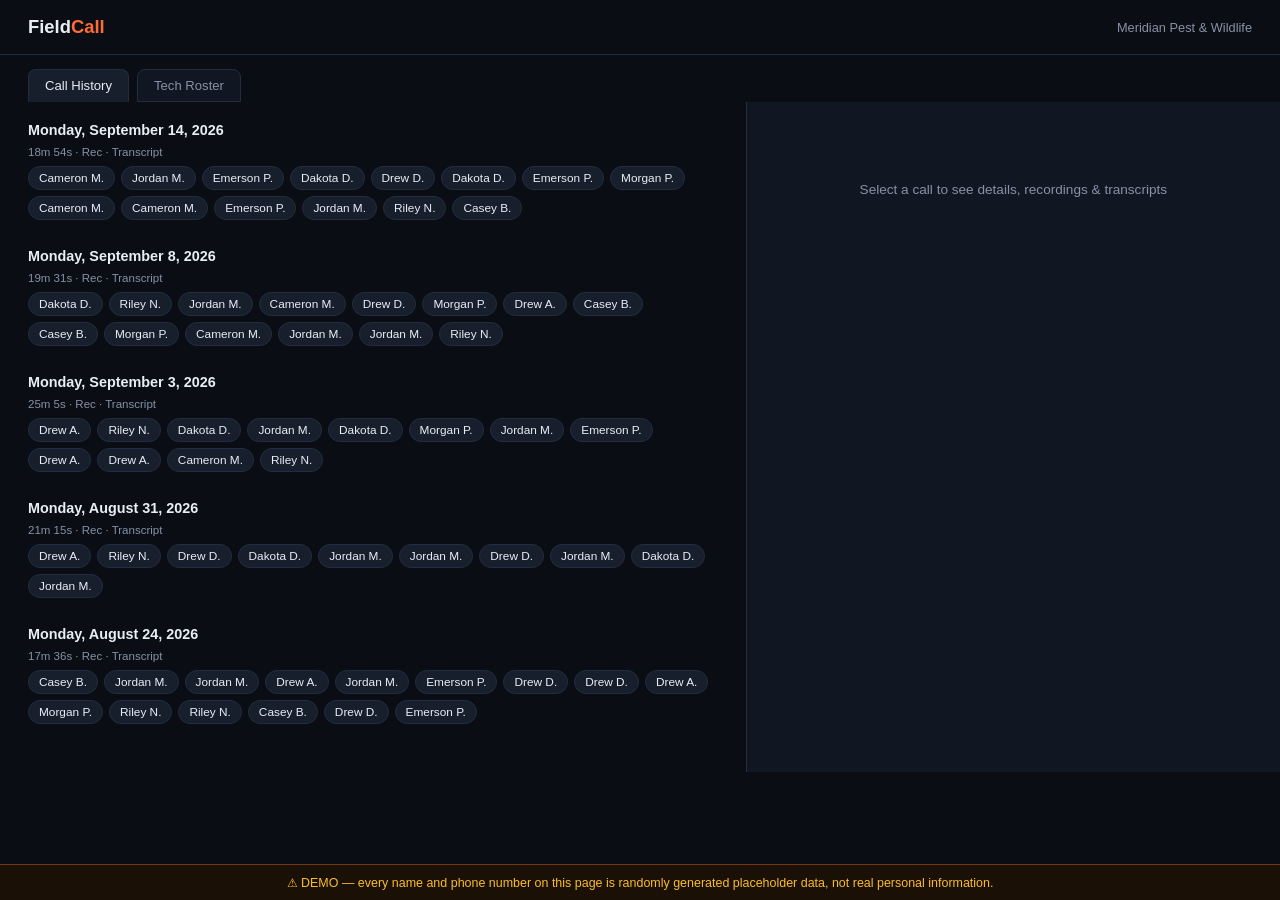
==== demo/fieldcall.html @ 73f991b8 "Add interactive fake-data demos, project walkthrough videos, live demo links" ====
<!DOCTYPE html>
<html lang="en">
<head>
<meta charset="UTF-8">
<meta name="viewport" content="width=device-width, initial-scale=1.0">
<title>FieldCall Demo</title>
<style>
  :root{
    --bg:#0a0e14; --surface:#111722; --surface-2:#171f2c; --border:#232d3f;
    --ink:#e9edf5; --ink-soft:#8791a5; --accent:#ff6b35; --good:#34d399;
  }
  *{box-sizing:border-box;}
  body{margin:0;background:var(--bg);color:var(--ink);font-family:-apple-system,'Segoe UI',sans-serif;padding-bottom:52px;}
  header{padding:16px 28px;border-bottom:1px solid var(--border);display:flex;justify-content:space-between;align-items:center;flex-wrap:wrap;gap:10px;}
  .brand{font-weight:800;font-size:1.15rem;}
  .brand .call{color:var(--accent);}
  .tabs{display:flex;gap:8px;padding:14px 28px 0;}
  .tabs button{background:var(--surface);border:1px solid var(--border);color:var(--ink-soft);padding:8px 16px;border-radius:8px 8px 0 0;font-size:0.82rem;cursor:pointer;}
  .tabs button.active{background:var(--surface-2);color:var(--ink);border-bottom-color:var(--surface-2);}
  .layout{display:grid;grid-template-columns:1.4fr 1fr;gap:0;max-width:1300px;margin:0 auto;min-height:60vh;}
  .col-left{padding:20px 28px;border-right:1px solid var(--border);}
  .col-right{padding:20px 24px;background:var(--surface);}
  .call-group{margin-bottom:22px;}
  .call-group h4{margin:0 0 8px;font-size:0.9rem;}
  .call-meta{font-size:0.72rem;color:var(--ink-soft);margin-bottom:8px;}
  .pill{display:inline-block;background:var(--surface-2);border:1px solid var(--border);border-radius:100px;padding:4px 10px;font-size:0.74rem;margin:0 6px 6px 0;cursor:pointer;}
  .pill.active{border-color:var(--accent);color:var(--accent);}
  .participant{display:flex;justify-content:space-between;padding:8px 0;border-bottom:1px solid var(--border);font-size:0.8rem;}
  .participant .num{color:var(--ink-soft);font-size:0.74rem;}
  .placeholder{color:var(--ink-soft);text-align:center;padding:60px 0;font-size:0.85rem;}
  .banner{position:fixed;bottom:0;left:0;right:0;background:#1a1005;color:#fbbf24;text-align:center;padding:10px;font-size:0.78rem;border-top:1px solid #78350f;z-index:10;}
  .view{display:none;}
  .view.active{display:block;}
  .roster-wrap{max-width:900px;margin:0 auto;padding:24px 28px;}
  table{width:100%;border-collapse:collapse;font-size:0.82rem;}
  th{text-align:left;padding:9px 10px;color:var(--ink-soft);font-weight:600;border-bottom:1px solid var(--border);}
  td{padding:9px 10px;border-bottom:1px solid var(--surface-2);}
  .btn{background:var(--accent);border:none;color:#fff;font-weight:700;padding:8px 16px;border-radius:6px;cursor:pointer;font-size:0.8rem;}
  .toast{display:none;background:#123528;color:#34d399;padding:10px 14px;border-radius:6px;font-size:0.8rem;margin-top:14px;}
  .toast.show{display:block;}
  @media (max-width:760px){ .layout{grid-template-columns:1fr;} .col-left{border-right:none;border-bottom:1px solid var(--border);} }
</style>
</head>
<body>

<header>
  <div class="brand">Field<span class="call">Call</span></div>
  <div style="font-size:0.8rem;color:var(--ink-soft);">Meridian Pest &amp; Wildlife</div>
</header>

<div class="tabs" id="tabs">
  <button class="active" data-v="history">Call History</button>
  <button data-v="roster">Tech Roster</button>
</div>

<div class="view active" id="history">
  <div class="layout">
    <div class="col-left" id="callList"></div>
    <div class="col-right" id="callDetail"><div class="placeholder">Select a call to see details, recordings &amp; transcripts</div></div>
  </div>
</div>

<div class="view" id="roster">
  <div class="roster-wrap">
    <table>
      <thead><tr><th>Name</th><th>Phone</th><th>Role</th></tr></thead>
      <tbody id="rosterTable"></tbody>
    </table>
    <button class="btn" style="margin-top:16px;" onclick="showToast()">+ Add Technician</button>
    <div class="toast" id="rosterToast">✓ Technician added to roster (demo — not saved).</div>
  </div>
</div>

<div class="banner">⚠ DEMO — every name and phone number on this page is randomly generated placeholder data, not real personal information.</div>

<script>
function rand(min,max){ return Math.floor(Math.random()*(max-min+1))+min; }
function pick(arr){ return arr[rand(0,arr.length-1)]; }
const firstNames = ['Jordan','Casey','Morgan','Taylor','Riley','Avery','Drew','Reese','Skyler','Cameron','Dakota','Rowan','Emerson','Finley'];
const lastNames = ['Whitfield','Brennan','Okafor','Delgado','Nakamura','Petrov','Alvarado','Lindqvist','Marsh','Falcone','Reyes','Kowalski'];
const techs = Array.from({length:10}, ()=> pick(firstNames)+' '+pick(lastNames)[0]+'.');

function fakePhone(){ return '(314) 555-'+String(rand(0,9999)).padStart(4,'0'); }

const mondays = ['September 14, 2026','September 8, 2026','September 3, 2026','August 31, 2026','August 24, 2026'];
const calls = mondays.map(date=>{
  const n = rand(8,16);
  return {
    date, duration: rand(15,30)+'m '+rand(0,59)+'s',
    participants: Array.from({length:n}, ()=>({ name: pick(techs), phone: fakePhone() }))
  };
});

document.getElementById('callList').innerHTML = calls.map((c,i)=>`
  <div class="call-group">
    <h4>Monday, ${c.date}</h4>
    <div class="call-meta">${c.duration} · Rec · Transcript</div>
    ${c.participants.map(p=>`<span class="pill" onclick="openCall(${i})">${p.name}</span>`).join('')}
  </div>
`).join('');

function openCall(i){
  const c = calls[i];
  document.getElementById('callDetail').innerHTML = `
    <h3 style="margin-top:0;">Monday, ${c.date}</h3>
    <div class="call-meta">Participants (${c.participants.length})</div>
    ${c.participants.map(p=>`<div class="participant"><span>${p.name}</span><span class="num">${p.phone}</span></div>`).join('')}
  `;
}

const roles = ['Tech','Tech','Tech','Manager','Office'];
document.getElementById('rosterTable').innerHTML = techs.map((t,i)=>`
  <tr><td>${t}</td><td>${fakePhone()}</td><td>${roles[i%roles.length]}</td></tr>
`).join('');
function showToast(){
  const t = document.getElementById('rosterToast');
  t.classList.add('show');
  setTimeout(()=>t.classList.remove('show'), 2500);
}

document.getElementById('tabs').addEventListener('click', e=>{
  if(e.target.tagName!=='BUTTON') return;
  document.querySelectorAll('#tabs button').forEach(b=>b.classList.remove('active'));
  document.querySelectorAll('.view').forEach(v=>v.classList.remove('active'));
  e.target.classList.add('active');
  document.getElementById(e.target.dataset.v).classList.add('active');
});
</script>

</body>
</html>
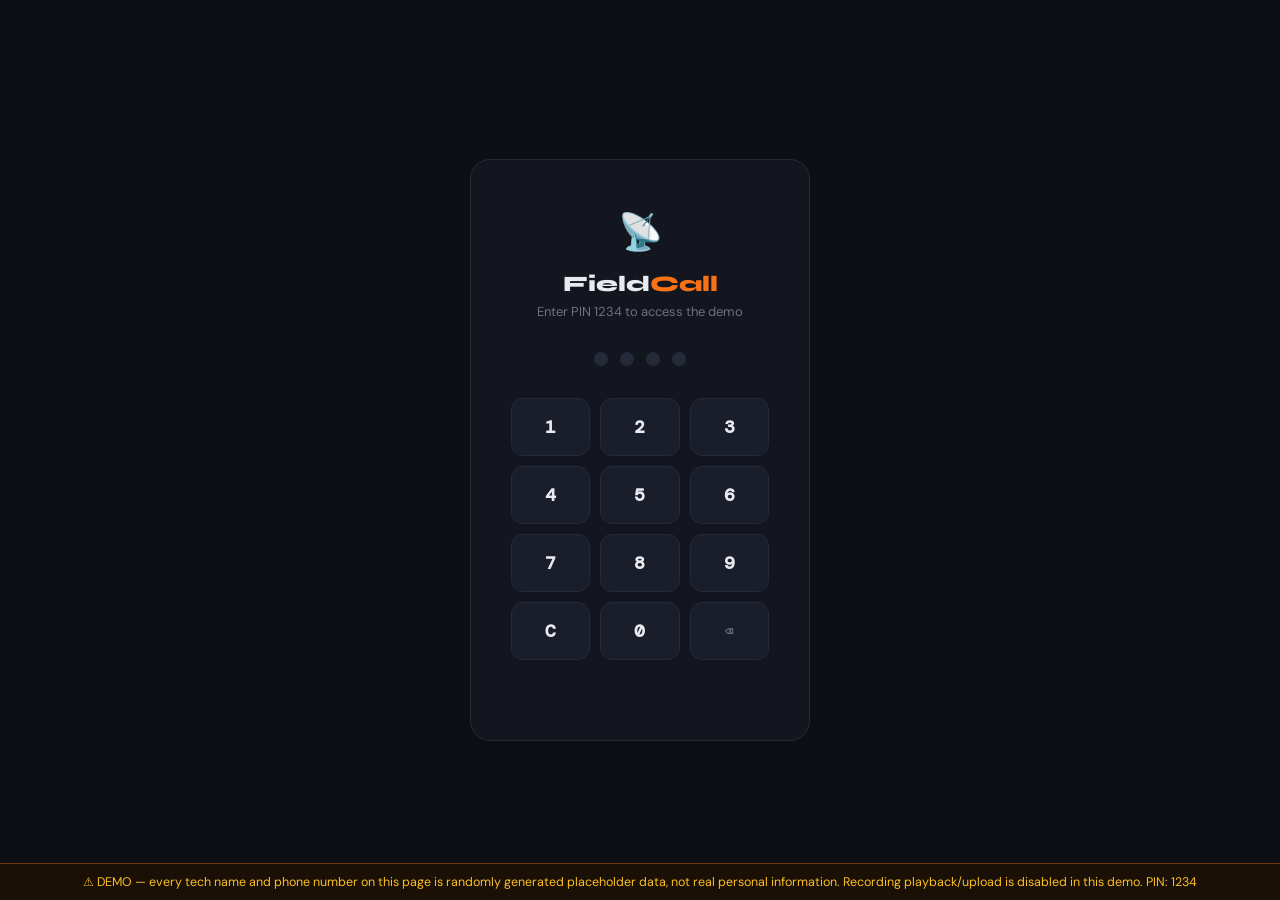
==== commit b7f270e2: "Rebuild FieldCall demo as true 1:1 replica; note demo limitations in all banners" ====
--- a/demo/fieldcall.html
+++ b/demo/fieldcall.html
@@ -1,131 +1,801 @@
 <!DOCTYPE html>
 <html lang="en">
 <head>
-<meta charset="UTF-8">
-<meta name="viewport" content="width=device-width, initial-scale=1.0">
-<title>FieldCall Demo</title>
-<style>
-  :root{
-    --bg:#0a0e14; --surface:#111722; --surface-2:#171f2c; --border:#232d3f;
-    --ink:#e9edf5; --ink-soft:#8791a5; --accent:#ff6b35; --good:#34d399;
-  }
-  *{box-sizing:border-box;}
-  body{margin:0;background:var(--bg);color:var(--ink);font-family:-apple-system,'Segoe UI',sans-serif;padding-bottom:52px;}
-  header{padding:16px 28px;border-bottom:1px solid var(--border);display:flex;justify-content:space-between;align-items:center;flex-wrap:wrap;gap:10px;}
-  .brand{font-weight:800;font-size:1.15rem;}
-  .brand .call{color:var(--accent);}
-  .tabs{display:flex;gap:8px;padding:14px 28px 0;}
-  .tabs button{background:var(--surface);border:1px solid var(--border);color:var(--ink-soft);padding:8px 16px;border-radius:8px 8px 0 0;font-size:0.82rem;cursor:pointer;}
-  .tabs button.active{background:var(--surface-2);color:var(--ink);border-bottom-color:var(--surface-2);}
-  .layout{display:grid;grid-template-columns:1.4fr 1fr;gap:0;max-width:1300px;margin:0 auto;min-height:60vh;}
-  .col-left{padding:20px 28px;border-right:1px solid var(--border);}
-  .col-right{padding:20px 24px;background:var(--surface);}
-  .call-group{margin-bottom:22px;}
-  .call-group h4{margin:0 0 8px;font-size:0.9rem;}
-  .call-meta{font-size:0.72rem;color:var(--ink-soft);margin-bottom:8px;}
-  .pill{display:inline-block;background:var(--surface-2);border:1px solid var(--border);border-radius:100px;padding:4px 10px;font-size:0.74rem;margin:0 6px 6px 0;cursor:pointer;}
-  .pill.active{border-color:var(--accent);color:var(--accent);}
-  .participant{display:flex;justify-content:space-between;padding:8px 0;border-bottom:1px solid var(--border);font-size:0.8rem;}
-  .participant .num{color:var(--ink-soft);font-size:0.74rem;}
-  .placeholder{color:var(--ink-soft);text-align:center;padding:60px 0;font-size:0.85rem;}
-  .banner{position:fixed;bottom:0;left:0;right:0;background:#1a1005;color:#fbbf24;text-align:center;padding:10px;font-size:0.78rem;border-top:1px solid #78350f;z-index:10;}
-  .view{display:none;}
-  .view.active{display:block;}
-  .roster-wrap{max-width:900px;margin:0 auto;padding:24px 28px;}
-  table{width:100%;border-collapse:collapse;font-size:0.82rem;}
-  th{text-align:left;padding:9px 10px;color:var(--ink-soft);font-weight:600;border-bottom:1px solid var(--border);}
-  td{padding:9px 10px;border-bottom:1px solid var(--surface-2);}
-  .btn{background:var(--accent);border:none;color:#fff;font-weight:700;padding:8px 16px;border-radius:6px;cursor:pointer;font-size:0.8rem;}
-  .toast{display:none;background:#123528;color:#34d399;padding:10px 14px;border-radius:6px;font-size:0.8rem;margin-top:14px;}
-  .toast.show{display:block;}
-  @media (max-width:760px){ .layout{grid-template-columns:1fr;} .col-left{border-right:none;border-bottom:1px solid var(--border);} }
-</style>
+  <meta charset="UTF-8" />
+  <meta name="viewport" content="width=device-width, initial-scale=1.0" />
+  <title>FieldCall Demo</title>
+  <link href="https://fonts.googleapis.com/css2?family=DM+Mono:wght@400;500&family=Syne:wght@700;800&family=DM+Sans:wght@400;500;600&display=swap" rel="stylesheet" />
+  <style>
+    :root {
+      --bg: #0d0f14; --surface: #13161e; --surface2: #1a1e2a;
+      --border: #252a38; --accent: #f97316; --accent2: #fb923c;
+      --green: #22c55e; --red: #ef4444; --text: #e8eaf0;
+      --muted: #6b7280; --subtle: #374151;
+    }
+    * { box-sizing: border-box; margin: 0; padding: 0; }
+    body { background: var(--bg); color: var(--text); font-family: 'DM Sans', sans-serif; min-height: 100vh; }
+    body::before {
+      content: ''; position: fixed; inset: 0; pointer-events: none; z-index: 0;
+      background-image: linear-gradient(rgba(249,115,22,0.03) 1px, transparent 1px), linear-gradient(90deg, rgba(249,115,22,0.03) 1px, transparent 1px);
+      background-size: 40px 40px;
+    }
+
+    /* ── PIN Screen ── */
+    #pin-screen { position: fixed; inset: 0; z-index: 100; background: var(--bg); display: flex; align-items: center; justify-content: center; }
+    #pin-screen.hidden { display: none; }
+    .pin-box { background: var(--surface); border: 1px solid var(--border); border-radius: 20px; padding: 48px 40px; text-align: center; width: 340px; }
+    .pin-logo { font-size: 36px; margin-bottom: 16px; }
+    .pin-title { font-family: 'Syne', sans-serif; font-size: 22px; font-weight: 800; margin-bottom: 6px; }
+    .pin-title span { color: var(--accent); }
+    .pin-subtitle { font-size: 13px; color: var(--muted); margin-bottom: 32px; }
+    .pin-dots { display: flex; justify-content: center; gap: 12px; margin-bottom: 32px; }
+    .pin-dot { width: 14px; height: 14px; border-radius: 50%; background: var(--border); border: 2px solid var(--border); transition: all 0.15s; }
+    .pin-dot.filled { background: var(--accent); border-color: var(--accent); }
+    .pin-dot.error { background: var(--red); border-color: var(--red); }
+    .pin-keypad { display: grid; grid-template-columns: repeat(3, 1fr); gap: 10px; }
+    .pin-key { background: var(--surface2); border: 1px solid var(--border); border-radius: 12px; padding: 16px; font-size: 18px; font-weight: 700; cursor: pointer; transition: all 0.15s; color: var(--text); font-family: 'DM Mono', monospace; }
+    .pin-key:hover { background: var(--border); border-color: var(--accent); }
+    .pin-key:active { transform: scale(0.95); }
+    .pin-key.delete { font-size: 14px; color: var(--muted); }
+    .pin-error { color: var(--red); font-size: 12px; margin-top: 16px; height: 16px; }
+
+    /* ── Modal ── */
+    .modal-overlay { position: fixed; inset: 0; background: rgba(0,0,0,0.7); z-index: 200; display: flex; align-items: center; justify-content: center; }
+    .modal-overlay.hidden { display: none; }
+    .modal { background: var(--surface); border: 1px solid var(--border); border-radius: 16px; padding: 28px; width: 420px; max-width: 95vw; }
+    .modal h3 { font-family: 'Syne', sans-serif; font-size: 16px; font-weight: 800; margin-bottom: 18px; }
+    .modal-field { margin-bottom: 14px; }
+    .modal-field label { display: block; font-size: 12px; color: var(--muted); margin-bottom: 6px; text-transform: uppercase; letter-spacing: 0.5px; }
+    .modal-field input, .modal-field select { width: 100%; background: var(--bg); border: 1px solid var(--border); border-radius: 8px; padding: 9px 12px; color: var(--text); font-family: 'DM Sans', sans-serif; font-size: 13px; }
+    .modal-field input:focus, .modal-field select:focus { outline: none; border-color: var(--accent); }
+    .modal-btns { display: flex; gap: 10px; margin-top: 20px; }
+    .modal-btns button { flex: 1; padding: 10px; border-radius: 8px; border: none; font-family: 'DM Sans', sans-serif; font-weight: 600; font-size: 13px; cursor: pointer; }
+    .btn-confirm { background: var(--accent); color: white; }
+    .btn-confirm:hover { background: var(--accent2); }
+    .btn-cancel { background: var(--surface2); color: var(--muted); border: 1px solid var(--border) !important; }
+    .btn-danger { background: var(--red); color: white; }
+    .checkbox-row { display: flex; align-items: center; gap: 8px; font-size: 13px; margin-bottom: 10px; }
+    .checkbox-row input[type=checkbox] { width: auto; }
+
+    /* ── App ── */
+    #app { display: none; }
+    #app.visible { display: block; }
+    .shell { position: relative; z-index: 1; max-width: 1200px; margin: 0 auto; padding: 0 24px 60px; }
+    header { display: flex; align-items: center; justify-content: space-between; padding: 28px 0 32px; border-bottom: 1px solid var(--border); margin-bottom: 36px; }
+    .logo { display: flex; align-items: center; gap: 12px; }
+    .logo-icon { width: 40px; height: 40px; background: var(--accent); border-radius: 10px; display: flex; align-items: center; justify-content: center; font-size: 20px; }
+    .logo h1 { font-family: 'Syne', sans-serif; font-size: 22px; font-weight: 800; }
+    .logo span { color: var(--accent); }
+    .header-right { display: flex; align-items: center; gap: 10px; }
+    .live-badge { display: flex; align-items: center; gap: 8px; background: rgba(34,197,94,0.1); border: 1px solid rgba(34,197,94,0.3); border-radius: 20px; padding: 6px 14px; font-size: 13px; font-weight: 600; color: var(--green); font-family: 'DM Mono', monospace; opacity: 0; transition: opacity 0.3s; }
+    .live-badge.visible { opacity: 1; }
+    .live-dot { width: 8px; height: 8px; border-radius: 50%; background: var(--green); animation: pulse 1.5s infinite; }
+    .btn-sm { background: var(--surface2); border: 1px solid var(--border); color: var(--muted); padding: 6px 12px; border-radius: 8px; font-size: 12px; cursor: pointer; font-family: 'DM Sans', sans-serif; transition: all 0.15s; }
+    .btn-sm:hover { border-color: var(--accent); color: var(--accent); }
+    @keyframes pulse { 0%,100%{opacity:1;transform:scale(1);}50%{opacity:0.5;transform:scale(0.8);} }
+    .grid { display: grid; grid-template-columns: 1fr 380px; gap: 24px; align-items: start; }
+    .card { background: var(--surface); border: 1px solid var(--border); border-radius: 16px; overflow: hidden; }
+    .card-header { padding: 18px 22px; border-bottom: 1px solid var(--border); display: flex; align-items: center; justify-content: space-between; }
+    .card-title { font-family: 'Syne', sans-serif; font-size: 14px; font-weight: 700; letter-spacing: 0.5px; text-transform: uppercase; color: var(--muted); }
+    .card-body { padding: 20px 22px; }
+    #active-banner { display: none; background: linear-gradient(135deg,rgba(249,115,22,0.15),rgba(249,115,22,0.05)); border: 1px solid rgba(249,115,22,0.4); border-radius: 16px; padding: 20px 24px; margin-bottom: 24px; align-items: center; gap: 16px; }
+    #active-banner.show { display: flex; }
+    .active-icon { font-size: 28px; animation: ring 2s infinite; }
+    @keyframes ring { 0%,100%{transform:rotate(0);}10%{transform:rotate(-15deg);}20%{transform:rotate(15deg);}30%{transform:rotate(0);} }
+    .active-info h3 { font-family: 'Syne', sans-serif; font-size: 16px; font-weight: 800; color: var(--accent); }
+    .active-info p { font-size: 13px; color: var(--muted); margin-top: 2px; }
+    .active-participants { display: flex; flex-wrap: wrap; gap: 8px; margin-top: 14px; }
+    .participant-chip { background: var(--surface2); border: 1px solid var(--border); border-radius: 20px; padding: 4px 12px; font-size: 12px; font-family: 'DM Mono', monospace; display: flex; align-items: center; gap: 6px; }
+    .participant-chip .dot { width: 6px; height: 6px; border-radius: 50%; background: var(--green); }
+
+    /* ── Call list ── */
+    .call-item { padding: 16px; border-bottom: 1px solid var(--border); cursor: pointer; transition: background 0.15s; border-radius: 8px; margin: 0 -4px; position: relative; }
+    .call-item:last-child { border-bottom: none; }
+    .call-item:hover { background: var(--surface2); }
+    .call-item.selected { background: var(--surface2); border-left: 3px solid var(--accent); padding-left: 13px; }
+    .call-item.drag-over { border: 2px dashed var(--accent); background: rgba(249,115,22,0.05); }
+    .call-item-top { display: flex; align-items: center; justify-content: space-between; margin-bottom: 10px; }
+    .call-date { font-family: 'Syne', sans-serif; font-size: 15px; font-weight: 800; }
+    .call-meta { display: flex; align-items: center; gap: 6px; flex-wrap: wrap; }
+    .tag { font-size: 11px; font-family: 'DM Mono', monospace; padding: 3px 8px; border-radius: 6px; font-weight: 500; }
+    .tag-duration { background: rgba(59,130,246,0.15); color: #60a5fa; border: 1px solid rgba(59,130,246,0.3); }
+    .tag-transcript { background: rgba(34,197,94,0.15); color: #4ade80; border: 1px solid rgba(34,197,94,0.3); }
+    .tag-recording { background: rgba(249,115,22,0.15); color: var(--accent2); border: 1px solid rgba(249,115,22,0.3); }
+    .call-callers { display: flex; flex-wrap: wrap; gap: 6px; }
+    .caller-pill { font-size: 12px; padding: 3px 10px; background: var(--surface2); border: 1px solid var(--border); border-radius: 20px; font-family: 'DM Mono', monospace; color: var(--muted); }
+    .caller-pill.manager { border-color: rgba(249,115,22,0.4); color: var(--accent2); }
+    .drag-badge { position: absolute; top: 12px; right: 12px; font-size: 10px; color: var(--subtle); opacity: 0; transition: opacity 0.2s; }
+    .call-item:hover .drag-badge { opacity: 1; }
+
+    /* ── Detail panel ── */
+    #detail-panel { background: var(--surface); border: 1px solid var(--border); border-radius: 16px; overflow: hidden; position: sticky; top: 20px; }
+    #detail-placeholder { padding: 40px 20px; text-align: center; color: var(--muted); font-size: 13px; }
+    #detail-placeholder .icon { font-size: 36px; margin-bottom: 12px; }
+    #detail-content { display: none; }
+    .detail-date { font-family: 'Syne', sans-serif; font-size: 18px; font-weight: 800; padding: 20px 22px 0; }
+    .detail-actions { display: flex; gap: 8px; padding: 12px 22px 0; }
+    .detail-section { padding: 16px 22px; border-bottom: 1px solid var(--border); }
+    .detail-section-title { font-size: 11px; text-transform: uppercase; letter-spacing: 1px; color: var(--muted); font-family: 'DM Mono', monospace; margin-bottom: 12px; }
+    .detail-caller { display: flex; align-items: center; gap: 10px; margin-bottom: 10px; }
+    .avatar { width: 30px; height: 30px; border-radius: 50%; background: var(--surface2); border: 1px solid var(--border); display: flex; align-items: center; justify-content: center; font-size: 11px; font-weight: 700; flex-shrink: 0; }
+    .avatar.manager { background: rgba(249,115,22,0.2); border-color: rgba(249,115,22,0.4); color: var(--accent); }
+    .caller-info { flex: 1; }
+    .caller-info .name { font-weight: 600; font-size: 13px; }
+    .caller-info .phone { font-size: 11px; color: var(--muted); font-family: 'DM Mono', monospace; }
+    .time-badges { display: flex; flex-direction: column; align-items: flex-end; gap: 3px; }
+    .time-badge { font-size: 10px; font-family: 'DM Mono', monospace; padding: 2px 7px; border-radius: 4px; }
+    .time-join { background: rgba(34,197,94,0.1); color: #4ade80; border: 1px solid rgba(34,197,94,0.2); }
+    .time-left { background: rgba(239,68,68,0.1); color: #f87171; border: 1px solid rgba(239,68,68,0.2); }
+    .time-active { background: rgba(249,115,22,0.1); color: var(--accent2); border: 1px solid rgba(249,115,22,0.2); }
+    .btn-rename { background: transparent; border: 1px solid var(--border); color: var(--muted); padding: 2px 8px; border-radius: 6px; font-size: 10px; cursor: pointer; margin-left: 6px; }
+    .btn-rename:hover { border-color: var(--accent); color: var(--accent); }
+    .transcript-box { background: var(--bg); border: 1px solid var(--border); border-radius: 10px; padding: 14px; font-size: 12px; line-height: 1.8; color: #9ca3af; max-height: 200px; overflow-y: auto; font-family: 'DM Mono', monospace; white-space: pre-wrap; }
+    audio { width: 100%; margin-top: 6px; accent-color: var(--accent); }
+    .download-btns { display: flex; gap: 8px; margin-top: 10px; }
+    .btn-download { flex: 1; padding: 8px 12px; border-radius: 8px; border: 1px solid var(--border); background: var(--surface2); color: var(--text); font-family: 'DM Sans', sans-serif; font-size: 12px; font-weight: 600; cursor: pointer; transition: all 0.15s; text-decoration: none; text-align: center; display: block; }
+    .btn-download:hover { border-color: var(--accent); color: var(--accent); }
+    .btn-download.recording { border-color: rgba(249,115,22,0.3); color: var(--accent2); }
+    .btn-download.transcript { border-color: rgba(34,197,94,0.3); color: #4ade80; }
+    .btn-download.move { border-color: rgba(59,130,246,0.3); color: #60a5fa; }
+    .btn-download.danger { border-color: rgba(239,68,68,0.3); color: #f87171; }
+
+    /* ── Roster ── */
+    .roster-form { display: flex; flex-direction: column; gap: 10px; }
+    input, select { background: var(--bg); border: 1px solid var(--border); border-radius: 8px; padding: 9px 12px; color: var(--text); font-family: 'DM Sans', sans-serif; font-size: 13px; width: 100%; transition: border-color 0.15s; }
+    input:focus, select:focus { outline: none; border-color: var(--accent); }
+    input::placeholder { color: var(--subtle); }
+    .btn { padding: 9px 16px; border-radius: 8px; border: none; font-family: 'DM Sans', sans-serif; font-weight: 600; font-size: 13px; cursor: pointer; transition: all 0.15s; }
+    .btn-primary { background: var(--accent); color: white; }
+    .btn-primary:hover { background: var(--accent2); }
+    .roster-item { display: flex; align-items: center; gap: 10px; padding: 10px 0; border-bottom: 1px solid var(--border); }
+    .roster-item:last-child { border-bottom: none; }
+    .roster-name { font-size: 13px; font-weight: 600; flex: 1; }
+    .roster-phone { font-size: 11px; color: var(--muted); font-family: 'DM Mono', monospace; }
+    .btn-del { background: transparent; border: 1px solid var(--border); color: var(--muted); padding: 4px 8px; border-radius: 6px; font-size: 11px; cursor: pointer; }
+    .btn-del:hover { border-color: var(--red); color: var(--red); }
+    .empty { text-align: center; padding: 40px 20px; color: var(--muted); }
+    .empty .icon { font-size: 32px; margin-bottom: 8px; }
+    .empty p { font-size: 13px; }
+    .tabs { display: flex; gap: 4px; padding: 4px; background: var(--bg); border-radius: 10px; margin-bottom: 20px; }
+    .tab { flex: 1; padding: 8px; border: none; background: transparent; color: var(--muted); border-radius: 7px; font-family: 'DM Sans', sans-serif; font-size: 13px; font-weight: 600; cursor: pointer; transition: all 0.15s; }
+    .tab.active { background: var(--surface2); color: var(--text); }
+    .tab-content { display: none; }
+    .tab-content.active { display: block; }
+    ::-webkit-scrollbar { width: 4px; } ::-webkit-scrollbar-track { background: transparent; } ::-webkit-scrollbar-thumb { background: var(--border); border-radius: 4px; }
+  </style>
 </head>
 <body>
 
-<header>
-  <div class="brand">Field<span class="call">Call</span></div>
-  <div style="font-size:0.8rem;color:var(--ink-soft);">Meridian Pest &amp; Wildlife</div>
-</header>
-
-<div class="tabs" id="tabs">
-  <button class="active" data-v="history">Call History</button>
-  <button data-v="roster">Tech Roster</button>
-</div>
-
-<div class="view active" id="history">
-  <div class="layout">
-    <div class="col-left" id="callList"></div>
-    <div class="col-right" id="callDetail"><div class="placeholder">Select a call to see details, recordings &amp; transcripts</div></div>
+<!-- PIN Screen -->
+<div id="pin-screen">
+  <div class="pin-box">
+    <div class="pin-logo">📡</div>
+    <div class="pin-title">Field<span>Call</span></div>
+    <div class="pin-subtitle" id="pin-subtitle">Enter PIN 1234 to access the demo</div>
+    <div class="pin-dots">
+      <div class="pin-dot" id="d0"></div>
+      <div class="pin-dot" id="d1"></div>
+      <div class="pin-dot" id="d2"></div>
+      <div class="pin-dot" id="d3"></div>
+    </div>
+    <div class="pin-keypad">
+      <button class="pin-key" onclick="pinKey('1')">1</button>
+      <button class="pin-key" onclick="pinKey('2')">2</button>
+      <button class="pin-key" onclick="pinKey('3')">3</button>
+      <button class="pin-key" onclick="pinKey('4')">4</button>
+      <button class="pin-key" onclick="pinKey('5')">5</button>
+      <button class="pin-key" onclick="pinKey('6')">6</button>
+      <button class="pin-key" onclick="pinKey('7')">7</button>
+      <button class="pin-key" onclick="pinKey('8')">8</button>
+      <button class="pin-key" onclick="pinKey('9')">9</button>
+      <button class="pin-key" onclick="pinClear()">C</button>
+      <button class="pin-key" onclick="pinKey('0')">0</button>
+      <button class="pin-key delete" onclick="pinDelete()">⌫</button>
+    </div>
+    <div class="pin-error" id="pin-error"></div>
   </div>
 </div>
 
-<div class="view" id="roster">
-  <div class="roster-wrap">
-    <table>
-      <thead><tr><th>Name</th><th>Phone</th><th>Role</th></tr></thead>
-      <tbody id="rosterTable"></tbody>
-    </table>
-    <button class="btn" style="margin-top:16px;" onclick="showToast()">+ Add Technician</button>
-    <div class="toast" id="rosterToast">✓ Technician added to roster (demo — not saved).</div>
+<!-- Move Data Modal -->
+<div class="modal-overlay hidden" id="move-modal">
+  <div class="modal">
+    <h3>📦 Move Recording / Transcript</h3>
+    <div class="modal-field">
+      <label>From Call</label>
+      <input type="text" id="move-from" readonly style="color:var(--muted)" />
+    </div>
+    <div class="modal-field">
+      <label>Move To Call</label>
+      <select id="move-to"></select>
+    </div>
+    <div class="modal-field">
+      <label>What to move</label>
+      <div class="checkbox-row"><input type="checkbox" id="move-rec" checked /> <span>Recording</span></div>
+      <div class="checkbox-row"><input type="checkbox" id="move-trans" checked /> <span>Transcript</span></div>
+    </div>
+    <div class="modal-btns">
+      <button class="btn-cancel" onclick="closeModal('move-modal')">Cancel</button>
+      <button class="btn-confirm" onclick="confirmMove()">Move Data</button>
+    </div>
   </div>
 </div>
 
-<div class="banner">⚠ DEMO — every name and phone number on this page is randomly generated placeholder data, not real personal information.</div>
+<!-- Attach Recording Modal -->
+<div class="modal-overlay hidden" id="attach-modal">
+  <div class="modal" style="width:500px">
+    <h3>🎙️ Attach Recording to Call</h3>
+    <p style="font-size:12px;color:var(--muted);margin-bottom:16px">Select a recording from Twilio to attach to this call. Only recordings without a home are shown.</p>
+    <div id="attach-recording-list" style="max-height:280px;overflow-y:auto;margin-bottom:16px">
+      <div style="color:var(--muted);font-size:13px;text-align:center;padding:20px">Loading recordings...</div>
+    </div>
+    <div class="modal-btns">
+      <button class="btn-cancel" onclick="closeModal('attach-modal')">Cancel</button>
+    </div>
+  </div>
+</div>
+
+<!-- Delete Call Modal -->
+<div class="modal-overlay hidden" id="delete-modal">
+  <div class="modal">
+    <h3>🗑️ Delete Call Record</h3>
+    <p style="font-size:13px;color:var(--muted);margin-bottom:18px">This will permanently delete this call record, recording reference, and transcript. Enter your delete PIN to confirm.</p>
+    <div class="modal-field">
+      <label>Delete PIN</label>
+      <input type="password" id="delete-pin" placeholder="Enter PIN" maxlength="4" />
+    </div>
+    <div id="delete-error" style="color:var(--red);font-size:12px;height:16px;margin-top:4px"></div>
+    <div class="modal-btns">
+      <button class="btn-cancel" onclick="closeModal('delete-modal')">Cancel</button>
+      <button class="btn-danger" onclick="confirmDelete()">Delete</button>
+    </div>
+  </div>
+</div>
+
+<!-- Rename Participant Modal -->
+<div class="modal-overlay hidden" id="rename-modal">
+  <div class="modal">
+    <h3>✏️ Rename Participant</h3>
+    <div class="modal-field">
+      <label>Phone Number</label>
+      <input type="text" id="rename-phone" readonly style="color:var(--muted)" />
+    </div>
+    <div class="modal-field">
+      <label>Name</label>
+      <input type="text" id="rename-name" placeholder="Enter name" />
+    </div>
+    <div class="modal-field">
+      <label>Also save to Tech Roster?</label>
+      <div class="checkbox-row"><input type="checkbox" id="rename-save-roster" checked /> <span>Yes, add to roster</span></div>
+    </div>
+    <div class="modal-field" id="rename-role-field">
+      <label>Role</label>
+      <select id="rename-role">
+        <option value="tech">Field Tech</option>
+        <option value="manager">Field Ops Manager</option>
+        <option value="office">Office Staff</option>
+      </select>
+    </div>
+    <div class="modal-btns">
+      <button class="btn-cancel" onclick="closeModal('rename-modal')">Cancel</button>
+      <button class="btn-confirm" onclick="confirmRename()">Save</button>
+    </div>
+  </div>
+</div>
+
+<!-- Main App -->
+<div id="app">
+<div class="shell">
+  <header>
+    <div class="logo">
+      <div class="logo-icon">📡</div>
+      <h1>Field<span>Call</span></h1>
+    </div>
+    <div class="header-right">
+      <div class="live-badge" id="live-badge"><div class="live-dot"></div>CALL IN PROGRESS</div>
+      <button class="btn-sm" onclick="lockDashboard()">🔒 Lock</button>
+    </div>
+  </header>
+
+  <div id="active-banner">
+    <div class="active-icon">📞</div>
+    <div style="flex:1">
+      <div class="active-info">
+        <h3>Monday Field Update — LIVE NOW</h3>
+        <p id="active-count">0 participants connected</p>
+      </div>
+      <div class="active-participants" id="active-participants"></div>
+    </div>
+  </div>
+
+  <div class="grid">
+    <div>
+      <div class="tabs">
+        <button class="tab active" id="tab-btn-calls" onclick="switchTab('calls')">📋 Call History</button>
+        <button class="tab" id="tab-btn-roster" onclick="switchTab('roster')">👥 Tech Roster</button>
+      </div>
+      <div class="tab-content active" id="tab-calls">
+        <div class="card">
+          <div class="card-header">
+            <span class="card-title">Monday Updates</span>
+            <span class="tag tag-duration" id="call-count">Loading...</span>
+          </div>
+          <div class="card-body" id="calls-list"></div>
+        </div>
+      </div>
+      <div class="tab-content" id="tab-roster">
+        <div class="card">
+          <div class="card-header"><span class="card-title">Add Tech / Staff</span></div>
+          <div class="card-body">
+            <div class="roster-form">
+              <input type="tel" id="inp-phone" placeholder="Phone number (e.g. 3145550101)" />
+              <input type="text" id="inp-name" placeholder="Full name" />
+              <select id="inp-role">
+                <option value="tech">Field Tech</option>
+                <option value="manager">Field Ops Manager</option>
+                <option value="office">Office Staff</option>
+              </select>
+              <button class="btn btn-primary" onclick="addContact()">Add to Roster</button>
+            </div>
+          </div>
+        </div>
+        <div class="card" style="margin-top:16px">
+          <div class="card-header">
+            <span class="card-title">Current Roster</span>
+            <span class="tag tag-duration" id="roster-count">0 people</span>
+          </div>
+          <div class="card-body"><div id="roster-list"></div></div>
+        </div>
+      </div>
+    </div>
+
+    <div id="detail-panel">
+      <div class="card-header"><span class="card-title">Call Detail</span></div>
+      <div id="detail-placeholder">
+        <div class="icon">👈</div>
+        <p>Select a call to see details,<br>recordings &amp; transcripts</p>
+      </div>
+      <div id="detail-content"></div>
+    </div>
+  </div>
+</div>
+</div>
 
 <script>
-function rand(min,max){ return Math.floor(Math.random()*(max-min+1))+min; }
-function pick(arr){ return arr[rand(0,arr.length-1)]; }
-const firstNames = ['Jordan','Casey','Morgan','Taylor','Riley','Avery','Drew','Reese','Skyler','Cameron','Dakota','Rowan','Emerson','Finley'];
-const lastNames = ['Whitfield','Brennan','Okafor','Delgado','Nakamura','Petrov','Alvarado','Lindqvist','Marsh','Falcone','Reyes','Kowalski'];
-const techs = Array.from({length:10}, ()=> pick(firstNames)+' '+pick(lastNames)[0]+'.');
-
-function fakePhone(){ return '(314) 555-'+String(rand(0,9999)).padStart(4,'0'); }
-
-const mondays = ['September 14, 2026','September 8, 2026','September 3, 2026','August 31, 2026','August 24, 2026'];
-const calls = mondays.map(date=>{
-  const n = rand(8,16);
-  return {
-    date, duration: rand(15,30)+'m '+rand(0,59)+'s',
-    participants: Array.from({length:n}, ()=>({ name: pick(techs), phone: fakePhone() }))
-  };
-});
-
-document.getElementById('callList').innerHTML = calls.map((c,i)=>`
-  <div class="call-group">
-    <h4>Monday, ${c.date}</h4>
-    <div class="call-meta">${c.duration} · Rec · Transcript</div>
-    ${c.participants.map(p=>`<span class="pill" onclick="openCall(${i})">${p.name}</span>`).join('')}
-  </div>
-`).join('');
-
-function openCall(i){
-  const c = calls[i];
-  document.getElementById('callDetail').innerHTML = `
-    <h3 style="margin-top:0;">Monday, ${c.date}</h3>
-    <div class="call-meta">Participants (${c.participants.length})</div>
-    ${c.participants.map(p=>`<div class="participant"><span>${p.name}</span><span class="num">${p.phone}</span></div>`).join('')}
-  `;
-}
-
-const roles = ['Tech','Tech','Tech','Manager','Office'];
-document.getElementById('rosterTable').innerHTML = techs.map((t,i)=>`
-  <tr><td>${t}</td><td>${fakePhone()}</td><td>${roles[i%roles.length]}</td></tr>
-`).join('');
-function showToast(){
-  const t = document.getElementById('rosterToast');
-  t.classList.add('show');
-  setTimeout(()=>t.classList.remove('show'), 2500);
-}
-
-document.getElementById('tabs').addEventListener('click', e=>{
-  if(e.target.tagName!=='BUTTON') return;
-  document.querySelectorAll('#tabs button').forEach(b=>b.classList.remove('active'));
-  document.querySelectorAll('.view').forEach(v=>v.classList.remove('active'));
-  e.target.classList.add('active');
-  document.getElementById(e.target.dataset.v).classList.add('active');
-});
+  var CORRECT_PIN = '1234';
+  var DELETE_PIN = '1234';
+  var pinEntry = '';
+  var pinMode = 'login';
+  var allCalls = [];
+  var allContacts = [];
+  var selectedKey = null;
+  var appInitialized = false;
+  var pendingDeleteKey = null;
+  var pendingRenameKey = null;
+  var pendingRenamePhone = null;
+  var dragSourceKey = null;
+  var pendingMoveFromKey = null;
+
+  // ─── DEMO MODE — intercepts every network call with fake in-memory data. ───
+  (function(){
+    var FIRST=['Jordan','Casey','Morgan','Taylor','Riley','Avery','Drew','Reese','Skyler','Cameron'];
+    var LAST=['Whitfield','Brennan','Okafor','Delgado','Nakamura','Petrov','Alvarado','Lindqvist','Marsh','Falcone'];
+    function irand(a,b){return Math.floor(Math.random()*(b-a+1))+a;}
+    function pick(a){return a[irand(0,a.length-1)];}
+    function fakePhone(){return '(314) 555-'+String(irand(0,9999)).padStart(4,'0');}
+    var TECHS = FIRST.map(function(f,i){return {phone: fakePhone(), name: f+' '+LAST[i][0]+'.', role: i<7?'tech':(i<9?'manager':'office')};});
+
+    var CALLS = [];
+    for (var w=0; w<5; w++) {
+      var d = new Date(); d.setDate(d.getDate() - (d.getDay()===1?0:(d.getDay()+6)%7) - w*7);
+      var n = irand(6,10);
+      var parts = [];
+      for (var i=0;i<n;i++){
+        var t = pick(TECHS);
+        var joined = new Date(d.getTime() - irand(0,5)*60000);
+        var left = Math.random()<0.85 ? new Date(joined.getTime()+irand(5,20)*60000) : null;
+        parts.push({phone:t.phone, name:t.name, role:t.role, joinedAt:joined.toISOString(), leftAt: left?left.toISOString():null});
+      }
+      CALLS.push({
+        key: 'call_'+d.toISOString().slice(0,10), date: d.toISOString(),
+        participants: parts, duration: irand(900,1800),
+        recordingSid: Math.random()<0.7 ? 'RE_demo_'+w : null,
+        transcriptText: Math.random()<0.6 ? 'Welcome to the Monday field update. Team check-in for the week — jobs, truck status, and any callbacks needed. (Demo transcript excerpt.)' : null,
+      });
+    }
+
+    var realFetch = window.fetch.bind(window);
+    function json(data){ return Promise.resolve({ ok:true, json: function(){ return Promise.resolve(data); } }); }
+
+    window.fetch = function(url, options){
+      var u = typeof url==='string' ? url : url.url;
+      var method = (options&&options.method||'GET').toUpperCase();
+      if (u === '/api/calls') return json(CALLS);
+      if (u === '/api/contacts') {
+        if (method==='POST') { return json({ok:true}); }
+        return json(TECHS);
+      }
+      if (/^\/api\/contacts\//.test(u)) return json({ok:true});
+      if (u === '/api/active') return json({participants:null});
+      if (u === '/api/twilio-recordings') return json([]);
+      if (/^\/api\/calls\//.test(u)) return json({ok:true});
+      if (u === '/api/move-data') return json({ok:true});
+      return realFetch(url, options);
+    };
+  })();
+
+  // ── PIN ───────────────────────────────────────────────────────────────────────
+  function pinKey(digit) {
+    if (pinEntry.length >= 4) return;
+    pinEntry += digit;
+    updateDots();
+    if (pinEntry.length === 4) setTimeout(checkPin, 150);
+  }
+  function pinDelete() { pinEntry = pinEntry.slice(0, -1); updateDots(); }
+  function pinClear() { pinEntry = ''; updateDots(); document.getElementById('pin-error').textContent = ''; }
+  function updateDots(error) {
+    for (var i = 0; i < 4; i++) {
+      var dot = document.getElementById('d' + i);
+      dot.className = 'pin-dot';
+      if (error) dot.classList.add('error');
+      else if (i < pinEntry.length) dot.classList.add('filled');
+    }
+  }
+  function checkPin() {
+    if (pinEntry === CORRECT_PIN) {
+      sessionStorage.setItem('fieldcall_auth', '1');
+      document.getElementById('pin-screen').classList.add('hidden');
+      document.getElementById('app').classList.add('visible');
+      initApp();
+    } else {
+      document.getElementById('pin-error').textContent = 'Incorrect PIN. Try again.';
+      updateDots(true);
+      setTimeout(function() { pinEntry = ''; updateDots(); document.getElementById('pin-error').textContent = ''; }, 1000);
+    }
+  }
+  function lockDashboard() {
+    sessionStorage.removeItem('fieldcall_auth');
+    pinEntry = ''; updateDots();
+    document.getElementById('pin-subtitle').textContent = 'Enter PIN 1234 to access the demo';
+    document.getElementById('pin-screen').classList.remove('hidden');
+    document.getElementById('app').classList.remove('visible');
+  }
+  if (sessionStorage.getItem('fieldcall_auth') === '1') {
+    document.getElementById('pin-screen').classList.add('hidden');
+    document.getElementById('app').classList.add('visible');
+  }
+
+  // ── Modals ────────────────────────────────────────────────────────────────────
+  function closeModal(id) { document.getElementById(id).classList.add('hidden'); }
+
+  function openMoveModal(fromKey) {
+    var call = allCalls.find(function(c){return c.key===fromKey;});
+    if (!call) return;
+    pendingMoveFromKey = fromKey;
+    document.getElementById('move-from').value = formatDate(call.date) + ' — ' + fromKey;
+    var sel = document.getElementById('move-to');
+    sel.innerHTML = allCalls.filter(function(c){return c.key!==fromKey;}).map(function(c){
+      return '<option value="' + c.key + '">' + formatDate(c.date) + ' (' + (c.participants||[]).length + ' participants)</option>';
+    }).join('');
+    document.getElementById('move-rec').checked = !!call.recordingSid;
+    document.getElementById('move-trans').checked = !!call.transcriptText;
+    document.getElementById('move-modal').classList.remove('hidden');
+  }
+
+  function confirmMove() {
+    var fromKey = pendingMoveFromKey;
+    var toKey = document.getElementById('move-to').value;
+    var moveRecording = document.getElementById('move-rec').checked;
+    var moveTranscript = document.getElementById('move-trans').checked;
+    if (!toKey) return;
+    fetch('/api/move-data', {
+      method: 'POST',
+      headers: {'Content-Type':'application/json'},
+      body: JSON.stringify({fromKey, toKey, moveRecording, moveTranscript})
+    }).then(function(r){return r.json();}).then(function(data){
+      if (data.success) { closeModal('move-modal'); loadCalls(); alert('Data moved successfully!'); }
+      else alert('Error: ' + data.error);
+    });
+  }
+
+  function openDeleteModal(key) {
+    pendingDeleteKey = key;
+    document.getElementById('delete-pin').value = '';
+    document.getElementById('delete-error').textContent = '';
+    document.getElementById('delete-modal').classList.remove('hidden');
+  }
+
+  function confirmDelete() {
+    var pin = document.getElementById('delete-pin').value;
+    fetch('/api/calls/' + pendingDeleteKey, {
+      method: 'DELETE',
+      headers: {'Content-Type':'application/json'},
+      body: JSON.stringify({pin})
+    }).then(function(r){return r.json();}).then(function(data){
+      if (data.success) {
+        closeModal('delete-modal');
+        if (selectedKey === pendingDeleteKey) {
+          selectedKey = null;
+          document.getElementById('detail-placeholder').style.display = '';
+          document.getElementById('detail-content').style.display = 'none';
+        }
+        loadCalls();
+      } else {
+        document.getElementById('delete-error').textContent = data.error || 'Incorrect PIN';
+      }
+    });
+  }
+
+  function openRenameModal(callKey, phone, currentName) {
+    pendingRenameKey = callKey;
+    pendingRenamePhone = phone;
+    document.getElementById('rename-phone').value = phone;
+    document.getElementById('rename-name').value = currentName === phone ? '' : currentName;
+    document.getElementById('rename-modal').classList.remove('hidden');
+    setTimeout(function(){ document.getElementById('rename-name').focus(); }, 100);
+  }
+
+  function confirmRename() {
+    var name = document.getElementById('rename-name').value.trim();
+    var saveToRoster = document.getElementById('rename-save-roster').checked;
+    var role = document.getElementById('rename-role').value;
+    if (!name) { alert('Please enter a name'); return; }
+    fetch('/api/calls/' + pendingRenameKey + '/rename', {
+      method: 'POST',
+      headers: {'Content-Type':'application/json'},
+      body: JSON.stringify({phone: pendingRenamePhone, name, saveToRoster, role})
+    }).then(function(r){return r.json();}).then(function(data){
+      if (data.success) {
+        closeModal('rename-modal');
+        loadCalls();
+        if (saveToRoster) loadContacts();
+      } else alert('Error: ' + data.error);
+    });
+  }
+
+  // ── Edit Call Date ────────────────────────────────────────────────────────────
+  function editCallDate(key, currentDate) {
+    var current = new Date(currentDate).toISOString().slice(0, 10); // YYYY-MM-DD
+    var newDate = prompt('Enter the correct date (YYYY-MM-DD):', current);
+    if (!newDate) return;
+    fetch('/api/calls/' + key + '/set-date', {
+      method: 'POST',
+      headers: {'Content-Type':'application/json'},
+      body: JSON.stringify({ date: newDate + 'T12:00:00.000Z' })
+    }).then(function(r){ return r.json(); }).then(function(data){
+      if (data.success) { loadCalls(); }
+      else alert('Error: ' + data.error);
+    });
+  }
+
+  // ── Force End ─────────────────────────────────────────────────────────────────
+  function forceEndCall(key) {
+    if (!confirm('Force-end this call? This will mark all stuck participants as left and start the 30-minute email timer.')) return;
+    fetch('/api/calls/' + key + '/force-end', { method: 'POST' })
+      .then(function(r){ return r.json(); })
+      .then(function(data){
+        if (data.success) { loadCalls(); alert('Call ended. Recap email will send in 30 minutes.'); }
+        else alert('Error: ' + data.error);
+      });
+  }
+
+  // ── Attach Recording ──────────────────────────────────────────────────────────
+  var pendingAttachKey = null;
+
+  function openAttachModal(key) {
+    pendingAttachKey = key;
+    document.getElementById('attach-recording-list').innerHTML = '<div style="color:var(--muted);font-size:13px;text-align:center;padding:20px">Loading recordings...</div>';
+    document.getElementById('attach-modal').classList.remove('hidden');
+    fetch('/api/twilio-recordings').then(function(r){return r.json();}).then(function(recs){
+      if (!recs.length) {
+        document.getElementById('attach-recording-list').innerHTML = '<div style="color:var(--muted);font-size:13px;text-align:center;padding:20px">No recordings found.</div>';
+        return;
+      }
+      document.getElementById('attach-recording-list').innerHTML = recs.map(function(r){
+        var dur = r.duration ? Math.floor(r.duration/60)+'m '+(r.duration%60)+'s' : '?';
+        var dt = new Date(r.dateCreated).toLocaleString('en-US',{weekday:'short',month:'short',day:'numeric',hour:'numeric',minute:'2-digit',hour12:true,timeZone:'America/Chicago'});
+        return '<div style="display:flex;align-items:center;justify-content:space-between;padding:10px 12px;border:1px solid var(--border);border-radius:8px;margin-bottom:8px;background:var(--bg)">' +
+          '<div><div style="font-size:12px;font-family:\'DM Mono\',monospace;color:var(--muted)">' + r.sid + '</div>' +
+          '<div style="font-size:13px;margin-top:2px">' + dt + ' &nbsp;·&nbsp; <span style="color:#60a5fa">' + dur + '</span></div></div>' +
+          '<button onclick="attachRecording(\'' + r.sid + '\')" style="background:var(--accent);color:white;border:none;border-radius:6px;padding:6px 12px;font-size:12px;font-weight:600;cursor:pointer">Attach</button>' +
+          '</div>';
+      }).join('');
+    }).catch(function(){ document.getElementById('attach-recording-list').innerHTML = '<div style="color:var(--red);font-size:13px;text-align:center;padding:20px">Failed to load recordings.</div>'; });
+  }
+
+  function attachRecording(sid) {
+    fetch('/api/calls/' + pendingAttachKey + '/attach-recording', {
+      method: 'POST',
+      headers: {'Content-Type':'application/json'},
+      body: JSON.stringify({recordingSid: sid})
+    }).then(function(r){return r.json();}).then(function(data){
+      if (data.success) {
+        closeModal('attach-modal');
+        loadCalls();
+        alert('Recording attached successfully!');
+      } else {
+        alert('Error: ' + data.error);
+      }
+    });
+  }
+
+  // ── App init ──────────────────────────────────────────────────────────────────
+  function initApp() {
+    if (appInitialized) return;
+    appInitialized = true;
+    loadContacts(); loadCalls(); pollActive();
+    setInterval(pollActive, 8000);
+    setInterval(loadCalls, 20000);
+  }
+  if (sessionStorage.getItem('fieldcall_auth') === '1') initApp();
+
+  function switchTab(name) {
+    document.getElementById('tab-btn-calls').classList.toggle('active', name==='calls');
+    document.getElementById('tab-btn-roster').classList.toggle('active', name==='roster');
+    document.getElementById('tab-calls').classList.toggle('active', name==='calls');
+    document.getElementById('tab-roster').classList.toggle('active', name==='roster');
+  }
+
+  function formatDate(iso) {
+    return new Date(iso).toLocaleDateString('en-US', {weekday:'long',month:'long',day:'numeric',year:'numeric',timeZone:'America/Chicago'});
+  }
+  function formatTime(iso) {
+    if (!iso) return 'N/A';
+    return new Date(iso).toLocaleTimeString('en-US', {hour:'numeric',minute:'2-digit',second:'2-digit',hour12:true,timeZone:'America/Chicago'});
+  }
+  function formatDuration(secs) { if (!secs) return null; return Math.floor(secs/60)+'m '+(secs%60)+'s'; }
+  function nameInitials(name) { return (name||'?').split(' ').map(function(w){return w[0]||'';}).join('').toUpperCase().slice(0,2); }
+
+  // ── Calls ─────────────────────────────────────────────────────────────────────
+  function loadCalls() {
+    fetch('/api/calls').then(function(r){return r.json();}).then(function(calls){
+      allCalls = calls; renderCallList();
+      if (selectedKey) renderDetailForKey(selectedKey);
+    }).catch(function(){});
+  }
+
+  function renderCallList() {
+    var list = document.getElementById('calls-list');
+    document.getElementById('call-count').textContent = allCalls.length + ' call' + (allCalls.length!==1?'s':'');
+    if (!allCalls.length) { list.innerHTML = '<div class="empty"><div class="icon">📭</div><p>No calls yet.</p></div>'; return; }
+    list.innerHTML = allCalls.map(function(call) {
+      var parts = call.participants || [];
+      var pills = parts.map(function(p){return '<span class="caller-pill '+(p.role==='manager'?'manager':'')+'">'+(p.name||p.phone)+'</span>';}).join('');
+      var dur = formatDuration(call.duration);
+      var tags = '';
+      if (dur) tags += '<span class="tag tag-duration">'+dur+'</span>';
+      if (call.recordingSid) tags += '<span class="tag tag-recording">🎙️ Rec</span>';
+      if (call.transcriptText) tags += '<span class="tag tag-transcript">📝 Transcript</span>';
+      var sel = selectedKey===call.key?' selected':'';
+      return '<div class="call-item'+sel+'" onclick="selectCall(\''+call.key+'\')" draggable="true" ondragstart="dragStart(event,\''+call.key+'\')" ondragover="dragOver(event)" ondragleave="dragLeave(event)" ondrop="dropOn(event,\''+call.key+'\')">' +
+        '<div class="drag-badge">⋮⋮ drag to move data</div>' +
+        '<div class="call-item-top"><span class="call-date">'+formatDate(call.date)+'</span><div class="call-meta">'+tags+'</div></div>' +
+        '<div class="call-callers">'+(pills||'<span class="caller-pill">No participants</span>')+'</div>' +
+        '</div>';
+    }).join('');
+  }
+
+  // ── Drag & Drop ───────────────────────────────────────────────────────────────
+  function dragStart(e, key) {
+    dragSourceKey = key;
+    e.dataTransfer.effectAllowed = 'move';
+    e.dataTransfer.setData('text/plain', key);
+  }
+  function dragOver(e) {
+    e.preventDefault();
+    e.currentTarget.classList.add('drag-over');
+  }
+  function dragLeave(e) { e.currentTarget.classList.remove('drag-over'); }
+  function dropOn(e, targetKey) {
+    e.preventDefault();
+    e.currentTarget.classList.remove('drag-over');
+    if (!dragSourceKey || dragSourceKey === targetKey) return;
+    var src = allCalls.find(function(c){return c.key===dragSourceKey;});
+    if (!src) return;
+    if (!src.recordingSid && !src.transcriptText) { alert('That call has no recording or transcript to move.'); return; }
+    // Pre-select the source as the "from" and show modal
+    selectedKey = dragSourceKey;
+    var sel = document.getElementById('move-to');
+    openMoveModal(dragSourceKey);
+    // Auto-select the drop target
+    setTimeout(function(){
+      document.getElementById('move-to').value = targetKey;
+    }, 50);
+    dragSourceKey = null;
+  }
+
+  function selectCall(key) { selectedKey = key; renderCallList(); renderDetailForKey(key); }
+
+  function renderDetailForKey(key) {
+    var call = allCalls.find(function(c){return c.key===key;});
+    if (!call) return;
+    document.getElementById('detail-placeholder').style.display = 'none';
+    var content = document.getElementById('detail-content');
+    content.style.display = 'block';
+
+    var parts = call.participants || [];
+    var callersHtml = parts.length ? parts.map(function(p){
+      var leftBadge = p.leftAt ? '<span class="time-badge time-left">Left '+formatTime(p.leftAt)+'</span>' : '<span class="time-badge time-active">Still on</span>';
+      var isUnnamed = p.name === p.phone || !p.name;
+      var renameBtn = '<button class="btn-rename" onclick="openRenameModal(\''+key+'\',\''+p.phone+'\',\''+( p.name||p.phone)+'\')">✏️ rename</button>';
+      return '<div class="detail-caller">' +
+        '<div class="avatar '+(p.role==='manager'?'manager':'')+'">'+(isUnnamed?'+':nameInitials(p.name||'?'))+'</div>' +
+        '<div class="caller-info"><div class="name">'+(p.name||'Unknown')+renameBtn+'</div><div class="phone">'+p.phone+'</div></div>' +
+        '<div class="time-badges"><span class="time-badge time-join">Joined '+formatTime(p.joinedAt)+'</span>'+leftBadge+'</div>' +
+        '</div>';
+    }).join('') : '<p style="color:var(--muted);font-size:13px">No participants</p>';
+
+    var hasStuckParticipant = parts.some(function(p){ return !p.leftAt; });
+    var dur = formatDuration(call.duration);
+    var audioHtml = call.recordingSid ? '<audio controls src="/api/download/recording/'+call.key+'"></audio>' : '<p style="color:var(--muted);font-size:13px;font-style:italic;margin-top:4px">No recording.</p>';
+    var recDownload = call.recordingSid ? '<a class="btn-download recording" href="/api/download/recording/'+call.key+'" download>⬇️ Download .mp3</a>' : '';
+    var transcriptHtml = call.transcriptText ? '<div class="transcript-box">'+call.transcriptText+'</div>' : '<div class="transcript-box" style="color:var(--subtle);font-style:italic">No transcript yet.</div>';
+    var transcriptDownload = call.transcriptText ? '<a class="btn-download transcript" href="/api/download/transcript/'+call.key+'" download>⬇️ Download .txt</a>' : '';
+
+    content.innerHTML =
+      '<div class="detail-date" style="display:flex;align-items:center;gap:10px">'+formatDate(call.date)+'<button class="btn-rename" onclick="editCallDate(\''+key+'\',\''+call.date+'\')" style="font-size:11px">✏️ fix date</button></div>' +
+      '<div class="detail-actions">' +
+        '<button class="btn-sm" onclick="openMoveModal(\''+key+'\')">📦 Move Data</button>' +
+        (!call.recordingSid ? '<button class="btn-sm" style="border-color:rgba(249,115,22,0.3);color:var(--accent2)" onclick="openAttachModal(\''+key+'\')">🎙️ Attach Rec</button>' : '') +
+        (hasStuckParticipant ? '<button class="btn-sm" style="border-color:rgba(239,68,68,0.5);color:#f87171;font-weight:700" onclick="forceEndCall(\''+key+'\')">⚠️ Force End</button>' : '') +
+        '<button class="btn-sm" style="border-color:rgba(239,68,68,0.3);color:#f87171" onclick="openDeleteModal(\''+key+'\')">🗑️ Delete</button>' +
+      '</div>' +
+      '<div class="detail-section"><div class="detail-section-title">Participants ('+parts.length+')</div>'+callersHtml+'</div>' +
+      '<div class="detail-section"><div class="detail-section-title">Recording'+(dur?' · '+dur:'')+'</div>'+audioHtml+(recDownload?'<div class="download-btns">'+recDownload+'</div>':'')+'</div>' +
+      '<div class="detail-section" style="border-bottom:none"><div class="detail-section-title">Transcript</div>'+transcriptHtml+(transcriptDownload?'<div class="download-btns">'+transcriptDownload+'</div>':'')+'</div>';
+  }
+
+  // ── Contacts ──────────────────────────────────────────────────────────────────
+  function loadContacts() {
+    fetch('/api/contacts').then(function(r){return r.json();}).then(function(contacts){
+      allContacts = contacts;
+      document.getElementById('roster-count').textContent = contacts.length+' people';
+      var list = document.getElementById('roster-list');
+      if (!contacts.length) { list.innerHTML = '<div class="empty"><div class="icon">👤</div><p>No techs added yet.</p></div>'; return; }
+      list.innerHTML = contacts.map(function(c){
+        return '<div class="roster-item">' +
+          '<div class="avatar '+(c.role==='manager'?'manager':'')+'">'+ nameInitials(c.name)+'</div>' +
+          '<div style="flex:1"><div class="roster-name">'+c.name+' <span style="font-size:10px;color:var(--muted);font-weight:400">'+c.role+'</span></div><div class="roster-phone">'+c.phone+'</div></div>' +
+          '<button class="btn-del" onclick="deleteContact(\''+c.phone+'\')">✕</button>' +
+          '</div>';
+      }).join('');
+    }).catch(function(){});
+  }
+
+  function addContact() {
+    var phone = document.getElementById('inp-phone').value.trim();
+    var name = document.getElementById('inp-name').value.trim();
+    var role = document.getElementById('inp-role').value;
+    if (!phone||!name) { alert('Phone and name are required.'); return; }
+    fetch('/api/contacts', {method:'POST',headers:{'Content-Type':'application/json'},body:JSON.stringify({phone,name,role})})
+      .then(function(){ document.getElementById('inp-phone').value=''; document.getElementById('inp-name').value=''; loadContacts(); });
+  }
+
+  function deleteContact(phone) {
+    fetch('/api/contacts/'+encodeURIComponent(phone),{method:'DELETE'}).then(loadContacts);
+  }
+
+  // ── Active poll ───────────────────────────────────────────────────────────────
+  function pollActive() {
+    fetch('/api/active').then(function(r){return r.json();}).then(function(active){
+      var banner = document.getElementById('active-banner');
+      var badge = document.getElementById('live-badge');
+      if (active && active.participants) {
+        var live = active.participants.filter(function(p){return !p.leftAt;});
+        if (live.length>0) {
+          banner.classList.add('show'); badge.classList.add('visible');
+          document.getElementById('active-count').textContent = live.length+' participant'+(live.length!==1?'s':'')+' connected';
+          document.getElementById('active-participants').innerHTML = live.map(function(p){
+            return '<div class="participant-chip"><span class="dot"></span>'+(p.name||p.phone)+'</div>';
+          }).join('');
+          loadCalls(); return;
+        }
+      }
+      banner.classList.remove('show'); badge.classList.remove('visible');
+    }).catch(function(){});
+  }
 </script>
-
+<div style="position:fixed;bottom:0;left:0;right:0;background:#1a1005;color:#fbbf24;text-align:center;padding:10px;font-size:.78rem;border-top:1px solid #78350f;z-index:500">
+  ⚠ DEMO — every tech name and phone number on this page is randomly generated placeholder data, not real personal information. Recording playback/upload is disabled in this demo. PIN: 1234
+</div>
 </body>
 </html>
